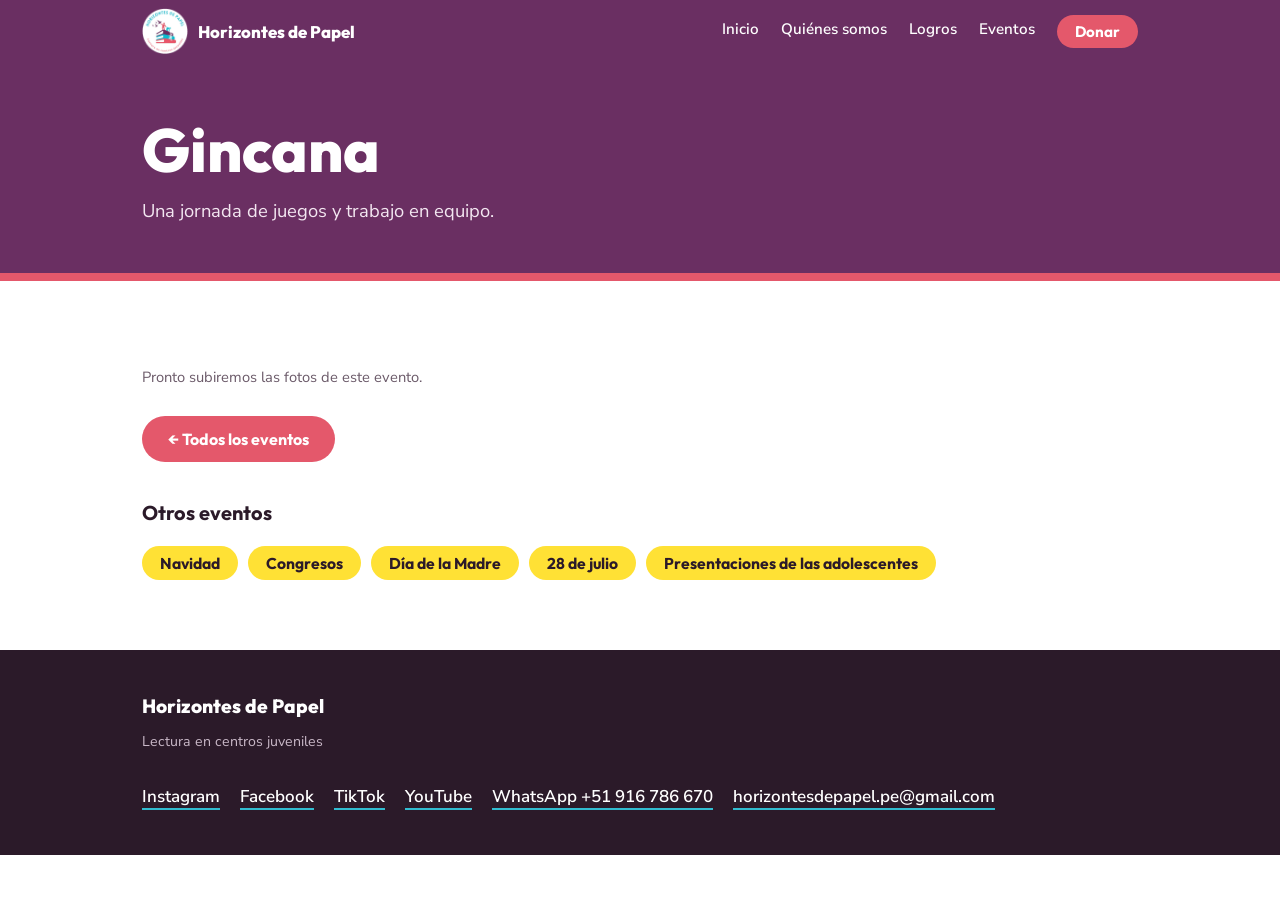
==== evento.html @ de274917 "Create evento.html" ====
<!DOCTYPE html><html lang="es"><head><meta charset="utf-8"><meta name="viewport" content="width=device-width, initial-scale=1"><title>Evento · Horizontes de Papel</title><meta name="description" content="Horizontes de Papel promueve la lectura en centros juveniles del Perú."><link rel="icon" href="logo.png"><link href="https://fonts.googleapis.com/css2?family=Outfit:wght@500;700;800&family=Nunito+Sans:wght@400;600&display=swap" rel="stylesheet"><link rel="stylesheet" href="style.css"></head><body><header id="h"></header><main>
<div class="ptitle"><div class="wrap"><h1 id="et">Evento</h1><p id="ed"></p></div></div>
<section><div class="wrap"><div class="gal" id="gal"></div><p class="note" id="vacio" hidden>Pronto subiremos las fotos de este evento.</p>
<div class="btns"><a class="btn c" href="eventos.html">← Todos los eventos</a></div><h3 style="margin-top:40px">Otros eventos</h3><div class="vals" id="otros"></div></div></section>
<script>
(function(){var E={'gincana':['Gincana','Una jornada de juegos y trabajo en equipo.'],'navidad':['Navidad','Una celebración navideña dentro del centro juvenil.'],'congresos':['Congresos','Espacios donde presentamos nuestro trabajo y conocemos a otras organizaciones.'],'dia-de-la-madre':['Día de la Madre','Un homenaje a las madres jóvenes y a sus bebés.'],'28-de-julio':['28 de julio','Una actividad por Fiestas Patrias.'],'presentaciones':['Presentaciones de las adolescentes','Teatro, música y otras expresiones artísticas preparadas por ellas.']};var k=location.hash.slice(1);if(!E[k])k='gincana';
document.title=E[k][0]+' · Horizontes de Papel';document.getElementById('et').textContent=E[k][0];document.getElementById('ed').textContent=E[k][1];
var g=document.getElementById('gal');
for(var i=1;i<=12;i++){var a=document.createElement('a'),m=new Image();m.src='img/eventos/'+k+'-'+i+'.jpg';m.alt=E[k][0]+', foto '+i;m.loading='lazy';m.onerror=function(){this.parentNode.remove()};a.href=m.src;a.target='_blank';a.rel='noopener';a.appendChild(m);g.appendChild(a)}
window.addEventListener('load',function(){setTimeout(function(){if(!g.children.length)document.getElementById('vacio').hidden=false},400)});
var o=document.getElementById('otros');for(var x in E){if(x!==k){var l=document.createElement('a');l.href='evento.html#'+x;l.textContent=E[x][0];l.style.cssText='background:var(--sun);padding:7px 18px;border-radius:999px;font:700 .98rem Outfit,sans-serif;text-decoration:none';o.appendChild(l)}}
window.addEventListener('hashchange',function(){location.reload()});})();
</script>
</main><footer id="f"></footer><script src="site.js"></script></body></html>
---- style.css ----
:root{--teal:#31BCD0;--coral:#E4586B;--plum:#6A2F62;--sun:#FFE135;--ink:#2B1A29;--mist:#EAF8FA;--r:18px}
*{box-sizing:border-box}
html{scroll-behavior:smooth;scroll-padding-top:70px}
@media(prefers-reduced-motion:reduce){html{scroll-behavior:auto}}
body{margin:0;font:17px/1.65 "Nunito Sans",system-ui,sans-serif;color:var(--ink);background:#fff}
h1,h2,h3{font-family:Outfit,system-ui,sans-serif;line-height:1.12;margin:0 0 .5em}
h2{font-size:clamp(1.9rem,4vw,2.8rem);color:var(--plum)}
h3{font-size:1.25rem}
a{color:inherit}
:focus-visible{outline:3px solid var(--sun);outline-offset:3px}
.wrap{max-width:1040px;margin:0 auto;padding:0 22px}
section{padding:70px 0}
p{max-width:68ch}
header{position:sticky;top:0;z-index:10;background:var(--plum);color:#fff}
nav{display:flex;align-items:center;gap:6px 22px;flex-wrap:wrap;padding:8px 22px;max-width:1040px;margin:0 auto}
.brand{display:flex;align-items:center;gap:10px;font:800 1.05rem Outfit,sans-serif;text-decoration:none;margin-right:auto}
.brand img{width:46px;height:46px}
nav a.l{text-decoration:none;font-weight:600;font-size:.95rem;padding:6px 0;border-bottom:3px solid transparent}
nav a.l:hover,nav a.on{border-color:var(--sun)}
nav a.d{background:var(--coral);padding:7px 18px;border-radius:999px;font:700 .95rem Outfit,sans-serif;text-decoration:none}
.hero{background:var(--plum);color:#fff;padding:60px 0 0;overflow:hidden}
.hero .wrap{display:grid;grid-template-columns:1.4fr 1fr;gap:30px;align-items:center}
.hero h1{font-size:clamp(2.6rem,7vw,5rem);font-weight:800;max-width:13ch;margin-bottom:.35em}
.hero em{font-style:normal;color:var(--sun)}
.hero .lead{font-size:1.2rem;max-width:46ch;color:#F3E7F1}
.hero img{width:100%;max-width:330px;justify-self:center}
.horizon{display:block;width:100%;height:80px;margin-top:40px}
.ptitle{background:var(--plum);color:#fff;padding:54px 0 46px;border-bottom:8px solid var(--coral)}
.ptitle h1{font-size:clamp(2.2rem,6vw,3.8rem);font-weight:800;margin:0 0 .2em}
.ptitle p{margin:0;color:#F3E7F1;font-size:1.15rem}
.btn{display:inline-block;padding:13px 26px;border-radius:999px;font:700 1rem Outfit,sans-serif;text-decoration:none;border:0}
.c{background:var(--coral);color:#fff}.s{background:var(--sun);color:var(--ink)}.o{border:2px solid #fff;color:#fff}
.btns{display:flex;gap:12px;flex-wrap:wrap;margin-top:26px}
.invite{background:var(--teal);padding:56px 0}
.invite .wrap,.two{display:grid;grid-template-columns:1fr 1fr;gap:28px;align-items:start}
.invite h2{color:#fff}
.opt{background:#fff;border-radius:var(--r);padding:22px 24px;margin-bottom:14px}
.opt h3{color:var(--coral);margin-bottom:.2em}.opt p{margin:0}
.stat{background:var(--mist);border-radius:var(--r);padding:26px;margin-top:22px}
.stat b{display:block;font:800 3.4rem/1 Outfit,sans-serif;color:var(--coral)}
.mv{border-radius:var(--r);padding:30px;color:#fff}
.m{background:var(--plum)}.v{background:var(--coral)}
.mv h3{color:var(--sun);font-size:1.6rem}.mv p{margin:0}
.vals{display:flex;gap:10px;flex-wrap:wrap;margin-top:22px}
.vals span{background:var(--sun);padding:7px 18px;border-radius:999px;font:700 .98rem Outfit,sans-serif}
.ods{display:grid;grid-template-columns:repeat(auto-fit,minmax(150px,1fr));gap:14px;margin-top:20px}
.ods div{color:#fff;padding:18px 16px;min-height:130px;font:700 .95rem/1.2 Outfit,sans-serif;display:flex;flex-direction:column;justify-content:space-between}
.ods strong{font-size:2.4rem;line-height:1}
.team{display:grid;grid-template-columns:repeat(auto-fill,minmax(190px,1fr));gap:18px;margin-top:20px}
.person{text-align:center}
.ph{width:100%;aspect-ratio:1;border-radius:var(--r);background:var(--mist);position:relative;overflow:hidden;display:grid;place-items:center;font:800 2.2rem Outfit,sans-serif;color:var(--teal)}
.ph img{position:absolute;inset:0;width:100%;height:100%;object-fit:cover}
.person h3{margin:.7em 0 .1em;font-size:1.05rem}.person p{margin:0;font-size:.92rem;color:#6B5A69}
.bg{background:var(--mist)}
.grid{display:grid;grid-template-columns:repeat(auto-fit,minmax(270px,1fr));gap:20px;margin-top:24px}
.card{background:#fff;border-radius:var(--r);padding:26px;border-top:6px solid var(--teal)}
.card:nth-child(3n+2){border-color:var(--coral)}.card:nth-child(3n){border-color:var(--plum)}
.card p{margin:0}
.soon{color:#6B5A69;font-style:italic}
.gallery{display:grid;grid-template-columns:repeat(auto-fit,minmax(150px,1fr));gap:12px;margin-top:16px}
.gallery .ph{font-size:1rem;color:#6B5A69;text-align:center;padding:8px}
.note{font-size:.92rem;color:#6B5A69}
.don{background:var(--plum);color:#fff}.don h2{color:var(--sun)}
.acct{background:#fff;color:var(--ink);border-radius:var(--r);padding:24px}
.acct h3{color:var(--plum)}
.acct dl{margin:0;display:grid;grid-template-columns:auto 1fr;gap:6px 14px}
.acct dt{font-weight:600;color:#6B5A69}.acct dd{margin:0;word-break:break-all}
.copy{margin:14px 8px 0 0;background:var(--mist);border:0;border-radius:999px;padding:8px 18px;font:700 .9rem Outfit,sans-serif;cursor:pointer;color:var(--plum)}
footer{background:var(--ink);color:#fff;padding:44px 0}
footer .wrap{display:flex;gap:30px;flex-wrap:wrap;justify-content:space-between;align-items:center}
footer ul{list-style:none;margin:0;padding:0;display:flex;gap:10px 20px;flex-wrap:wrap}
footer a{text-decoration:none;font-weight:600;border-bottom:2px solid var(--teal)}
footer small{display:block;margin-top:8px;color:#C9B8C7}
@media(max-width:760px){section{padding:50px 0}.invite .wrap,.two,.hero .wrap{grid-template-columns:1fr}.hero img{max-width:220px;order:-1}}
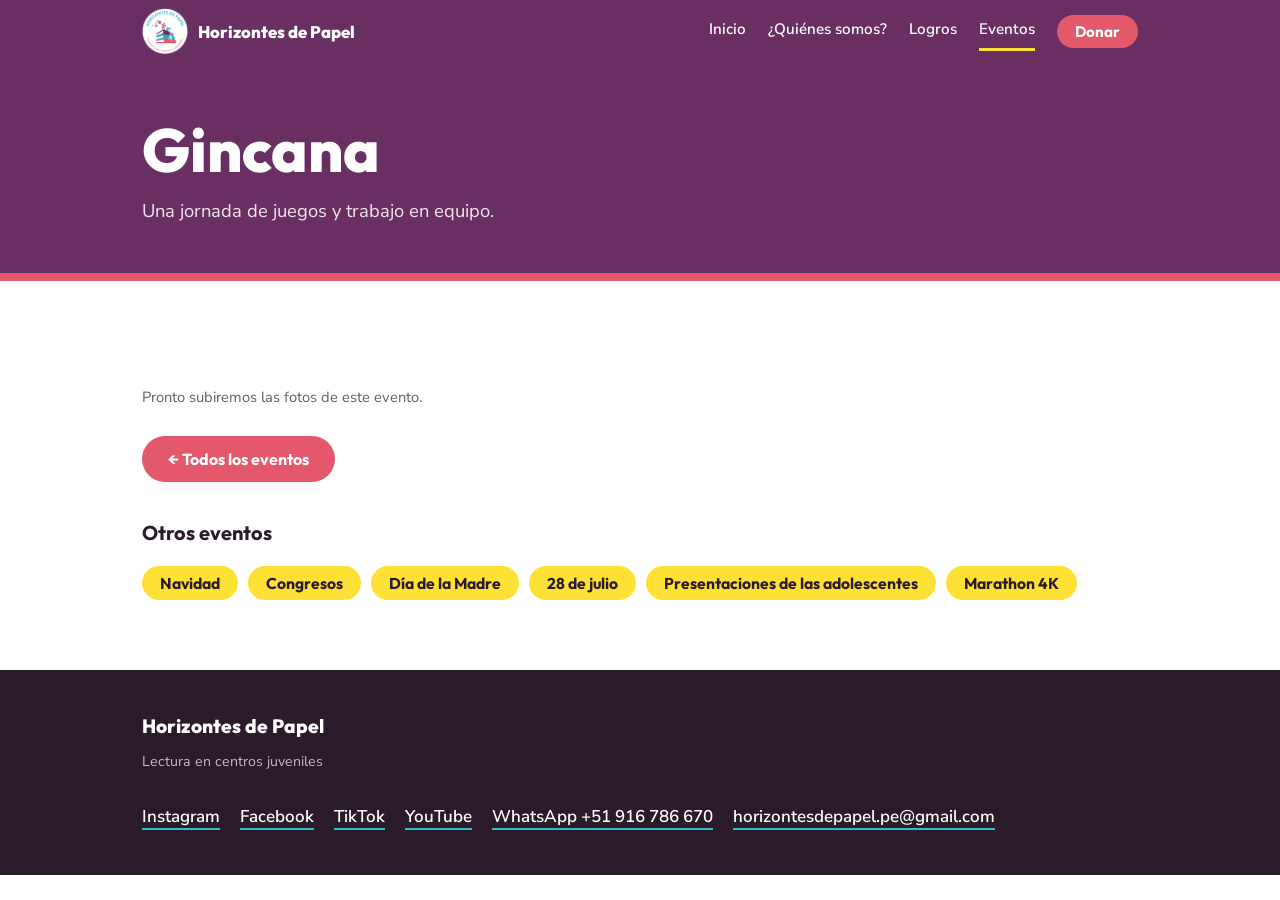
==== commit 9a4a985c: "Update evento.html" ====
--- a/evento.html
+++ b/evento.html
@@ -3,7 +3,7 @@
 <section><div class="wrap"><div class="gal" id="gal"></div><p class="note" id="vacio" hidden>Pronto subiremos las fotos de este evento.</p>
 <div class="btns"><a class="btn c" href="eventos.html">← Todos los eventos</a></div><h3 style="margin-top:40px">Otros eventos</h3><div class="vals" id="otros"></div></div></section>
 <script>
-(function(){var E={'gincana':['Gincana','Una jornada de juegos y trabajo en equipo.'],'navidad':['Navidad','Una celebración navideña dentro del centro juvenil.'],'congresos':['Congresos','Espacios donde presentamos nuestro trabajo y conocemos a otras organizaciones.'],'dia-de-la-madre':['Día de la Madre','Un homenaje a las madres jóvenes y a sus bebés.'],'28-de-julio':['28 de julio','Una actividad por Fiestas Patrias.'],'presentaciones':['Presentaciones de las adolescentes','Teatro, música y otras expresiones artísticas preparadas por ellas.']};var k=location.hash.slice(1);if(!E[k])k='gincana';
+(function(){var E={'gincana':['Gincana','Una jornada de juegos y trabajo en equipo.'],'navidad':['Navidad','Una celebración navideña dentro del centro juvenil.'],'congresos':['Congresos','Espacios donde presentamos nuestro trabajo y conocemos a otras organizaciones.'],'dia-de-la-madre':['Día de la Madre','Un homenaje a las madres jóvenes y a sus bebés.'],'28-de-julio':['28 de julio','Una actividad por Fiestas Patrias.'],'presentaciones':['Presentaciones de las adolescentes','Teatro, música y otras expresiones artísticas preparadas por ellas.'],'marathon-4k':['Marathon 4K','Nuestra jornada deportiva Marathon 4K.']};var k=location.hash.slice(1);if(!E[k])k='gincana';
 document.title=E[k][0]+' · Horizontes de Papel';document.getElementById('et').textContent=E[k][0];document.getElementById('ed').textContent=E[k][1];
 var g=document.getElementById('gal');
 for(var i=1;i<=12;i++){var a=document.createElement('a'),m=new Image();m.src='img/eventos/'+k+'-'+i+'.jpg';m.alt=E[k][0]+', foto '+i;m.loading='lazy';m.onerror=function(){this.parentNode.remove()};a.href=m.src;a.target='_blank';a.rel='noopener';a.appendChild(m);g.appendChild(a)}
--- a/style.css
+++ b/style.css
@@ -72,3 +72,21 @@
 footer a{text-decoration:none;font-weight:600;border-bottom:2px solid var(--teal)}
 footer small{display:block;margin-top:8px;color:#C9B8C7}
 @media(max-width:760px){section{padding:50px 0}.invite .wrap,.two,.hero .wrap{grid-template-columns:1fr}.hero img{max-width:220px;order:-1}}
+
+.shots{display:grid;grid-template-columns:repeat(auto-fit,minmax(240px,1fr));gap:14px;margin-top:20px}
+.shots img{width:100%;aspect-ratio:4/3;object-fit:cover;border-radius:var(--r)}
+.gal{display:grid;grid-template-columns:repeat(auto-fill,minmax(230px,1fr));gap:14px;margin-top:20px}
+.gal a{display:block;border-radius:var(--r);overflow:hidden}
+.gal img{width:100%;aspect-ratio:4/3;object-fit:cover;display:block;transition:transform .3s}
+.gal a:hover img{transform:scale(1.04)}
+.feature{display:grid;grid-template-columns:1.1fr 1fr;gap:30px;align-items:center}
+.feature img{width:100%;border-radius:var(--r)}
+.cimg{width:100%;border-radius:12px;margin-bottom:12px}
+.ev{text-decoration:none;display:block;transition:transform .2s}
+.ev:hover{transform:translateY(-4px)}
+.cover{aspect-ratio:16/10;border-radius:12px;background:linear-gradient(135deg,var(--teal),var(--plum));position:relative;overflow:hidden;margin-bottom:16px}
+.cover img{position:absolute;inset:0;width:100%;height:100%;object-fit:cover}
+.more{display:inline-block;margin-top:12px;font:700 .95rem Outfit,sans-serif;color:var(--coral)}
+@media(max-width:760px){.feature{grid-template-columns:1fr}}
+
+.gh{margin:36px 0 0;color:var(--coral);font-size:1.3rem}
